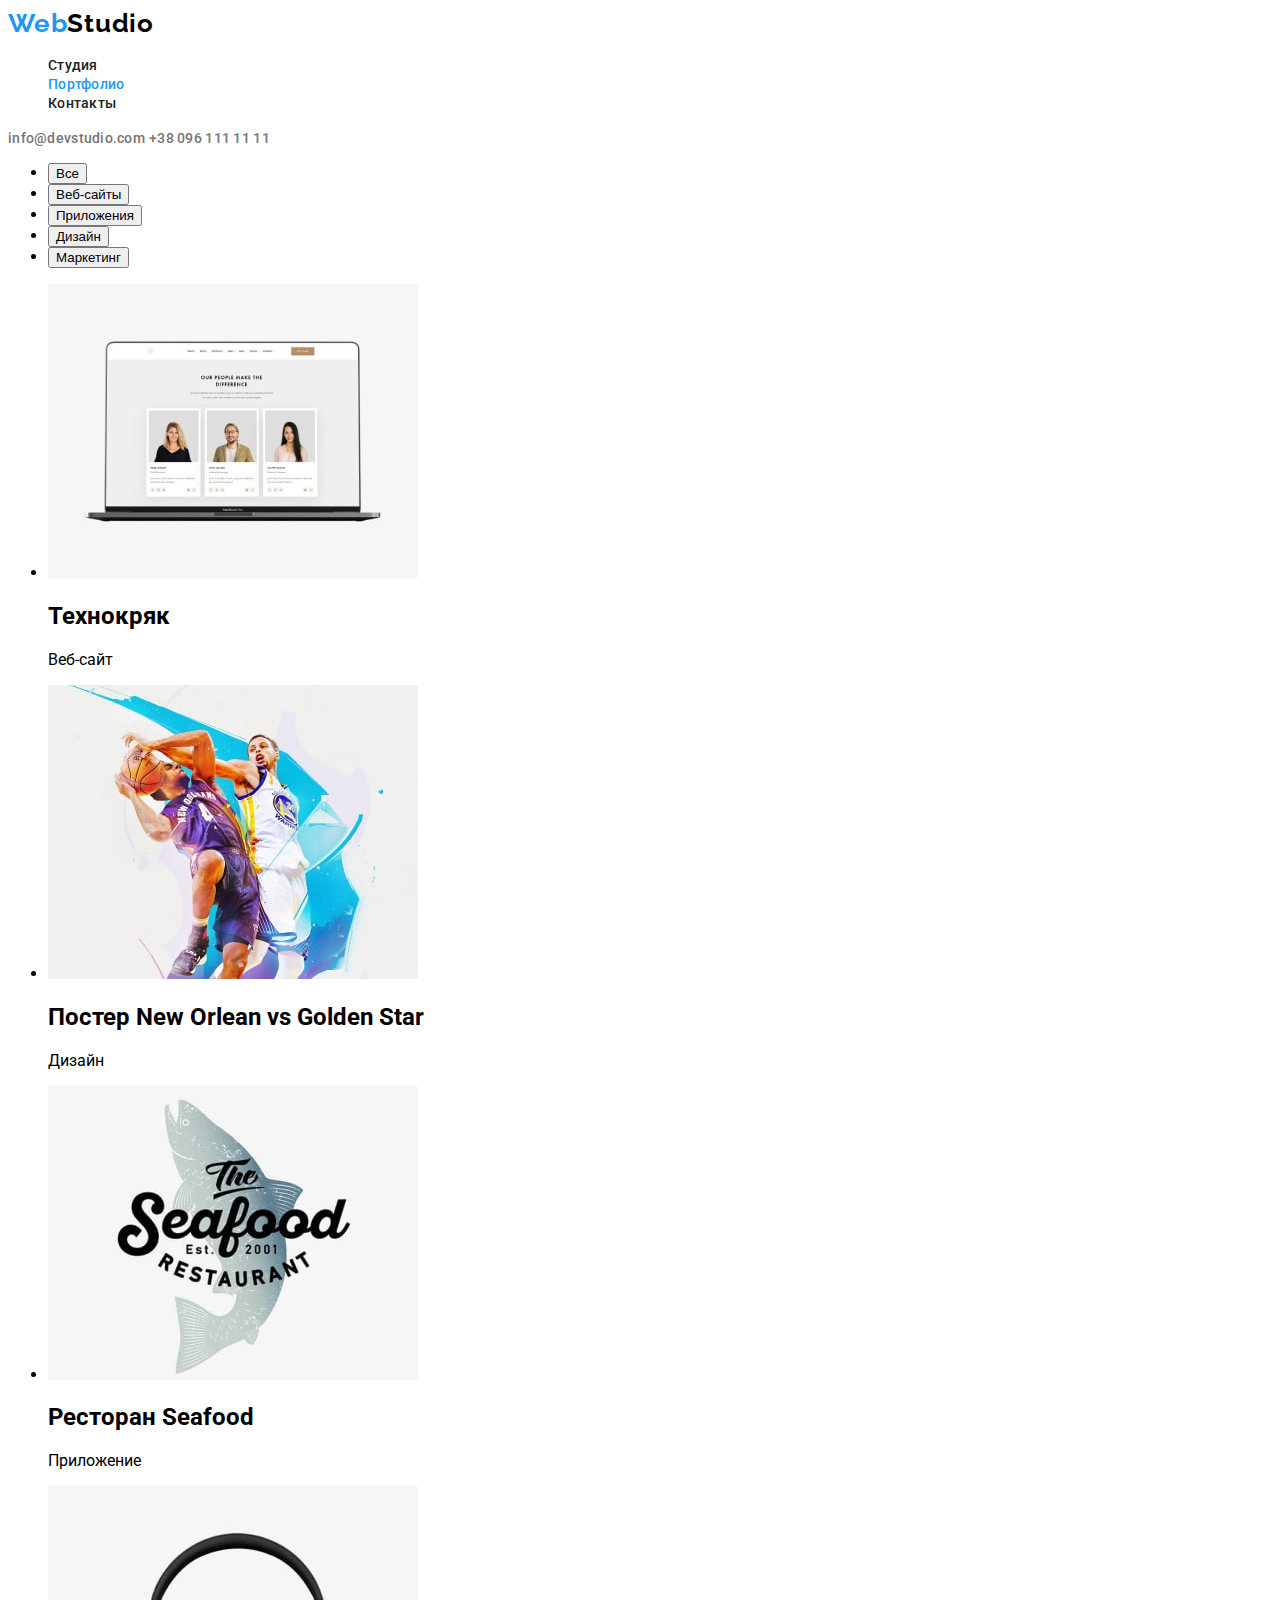
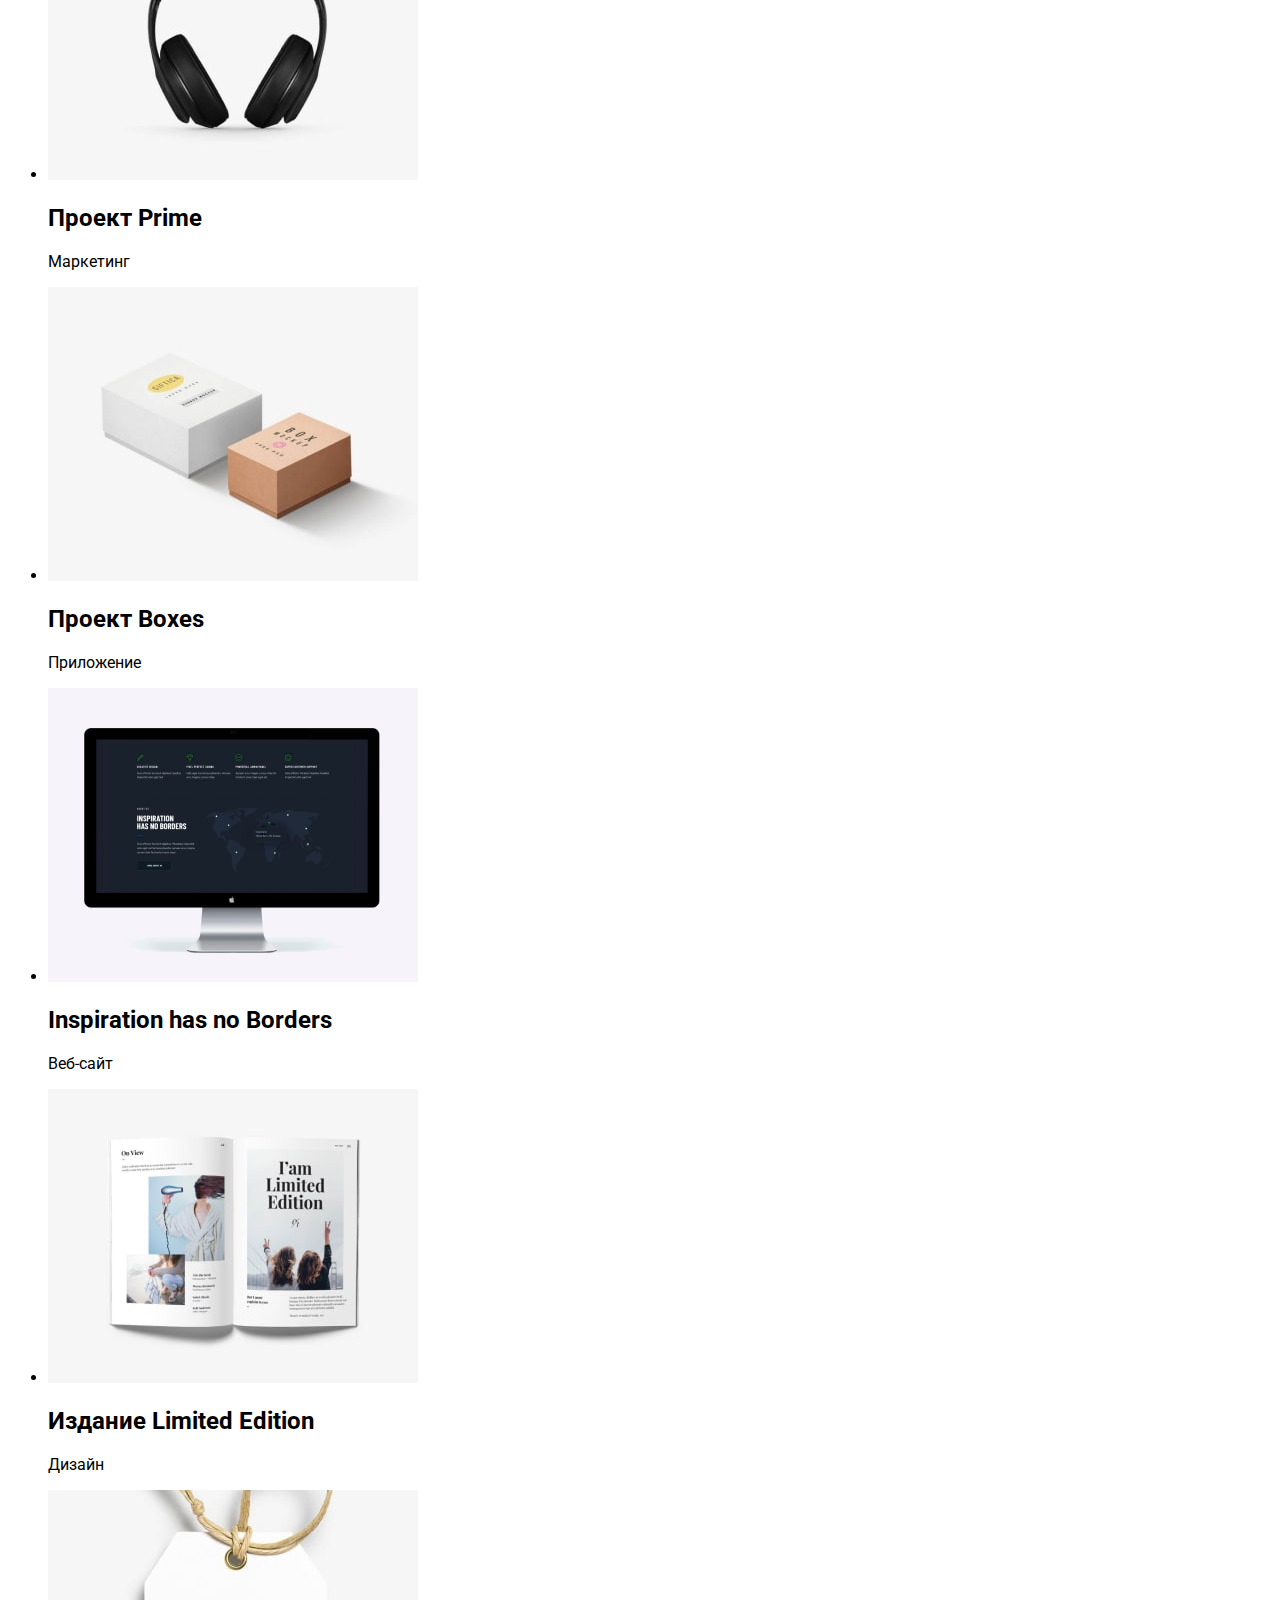
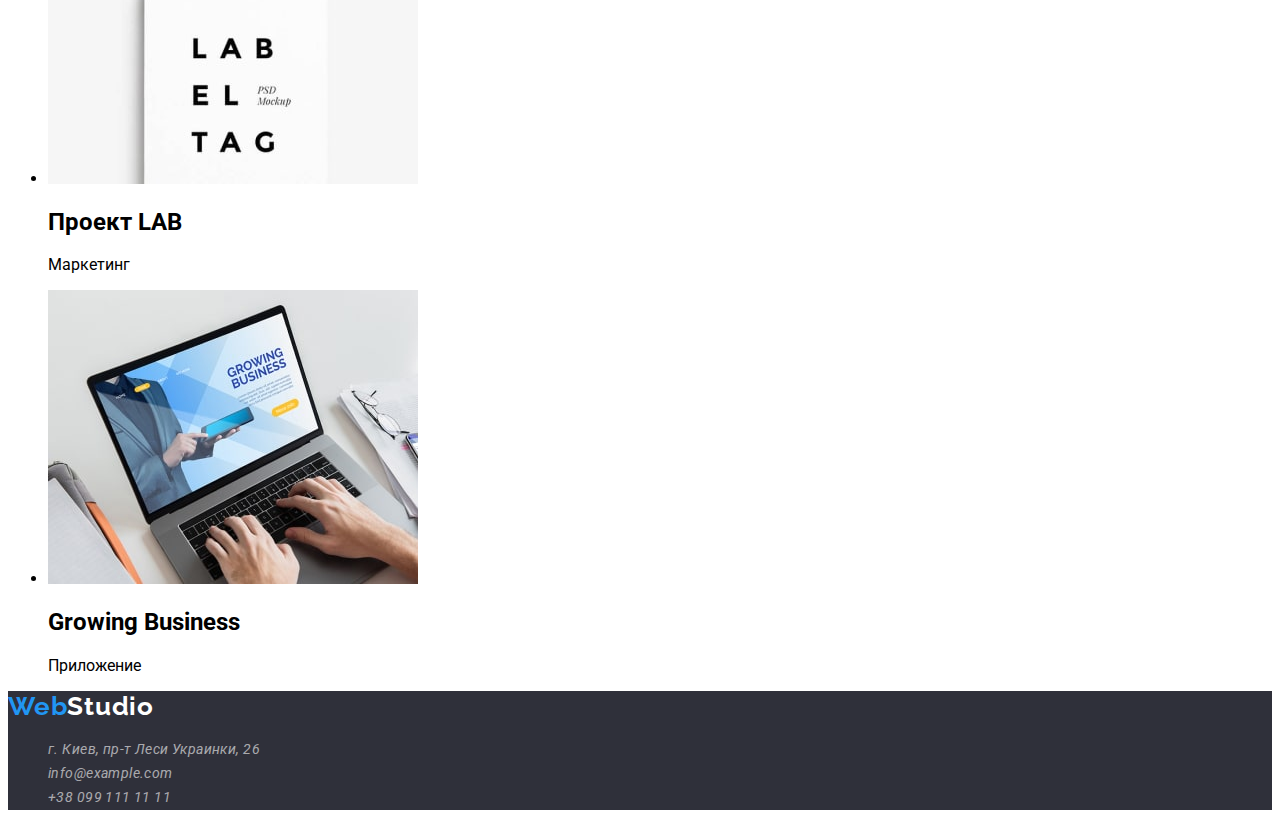
==== portfolio.html @ d0441970 "add html portfolio" ====
<!DOCTYPE html>
<html lang="ru">

<head>
    <meta charset="UTF-8">
    <meta http-equiv="X-UA-Compatible" content="IE=edge">
    <meta name="viewport" content="width=device-width, initial-scale=1.0">
    <title lang="en">WebStudio</title>
    <link rel="preconnect" href="https://fonts.googleapis.com">
    <link rel="preconnect" href="https://fonts.gstatic.com" crossorigin>
    <link
        href="https://fonts.googleapis.com/css2?family=Raleway:wght@700&family=Roboto:wght@400;500;700;900&display=swap"
        rel="stylesheet">
    <link rel="stylesheet" href="./css/styles.css">
</head>

<body>
    <header class="header">
        <a class="header-logo link" href="./index.html" lang="en"><span class="logo-akcent">Web</span>Studio</a>
        <nav class="header-navigaton">
            <ul class="list header-list">
                <li class="header-item">
                    <a href="./index.html" class="header-link link">Студия</a>
                </li>
                <li class="header-item">
                    <a href="" class="header-link now link">Портфолио</a>
                </li>
                <li class="header-item">
                    <a href="" class="header-link link">Контакты</a>
                </li>
            </ul>
        </nav>

        <a class="header-mail link" href="mailto:info@devstudio.com">info@devstudio.com</a>
        <a class="header-tel link" href="tel:+380961111111">+38 096 111 11 11</a>

    </header>
    <main>
        <section class="projects">
            <h1 class="visually-hidden">Наши проекты</h1>
            <div>
                <ul class="filtr-projects-list">
                    <li>
                        <button type="button">Все</button>
                    </li>
                    <li>
                        <button type="button">Веб-сайты</button>
                    </li>
                    <li>
                        <button type="button">Приложения</button>
                    </li>
                    <li>
                        <button type="button">Дизайн</button>
                    </li>
                    <li>
                        <button type="button">Маркетинг</button>
                    </li>
                </ul>
            </div>
            <div>
                <ul>
                    <li>
                        <img src="./images/portfolio-img/technokryak.jpg" 
                        alt="Компютер з відкритим веб-сайтом" 
                        width="370">
                        <h2>Технокряк</h2>
                        <p>Веб-сайт</p>
                    </li>
                    <li>
                        <img src="./images/portfolio-img/poster.jpg" 
                        alt="Два чоловіка грає у баскетбол" 
                        width="370">
                        <h2>Постер <span lang="en">New Orlean vs Golden Star</span></h2>
                        <p>Дизайн</p>
                    </li>
                    <li>
                        <img src="./images/portfolio-img/rest-seafood.jpg" 
                        alt="Логотип ресторану Seafood " 
                        width="370">
                        <h2>Ресторан <span lang="en">Seafood</span></h2>
                        <p>Приложение</p>
                    </li>
                    <li>
                        <img src="./images/portfolio-img/project-prime.jpg" 
                        alt="Навушники" 
                        width="370">
                        <h2>Проект <span lang="en">Prime</span></h2>
                        <p>Маркетинг</p>
                    </li>
                    <li>
                        <img src="./images/portfolio-img/project-boxes.jpg" 
                        alt="Дві коробки" 
                        width="370">
                        <h2>Проект <span lang="en">Boxes</span></h2>
                        <p>Приложение</p>
                    </li>
                    <li>
                        <img src="./images/portfolio-img/inspiration-bordes.jpg" 
                        alt="Компютер з відкритим веб-сайтом" 
                        width="370">
                        <h2 lang="en">Inspiration has no Borders</h2>
                        <p>Веб-сайт</p>
                    </li>
                    <li>
                        <img src="./images/portfolio-img/limited-edition.jpg" 
                        alt="Відкрита книга" 
                        width="370">
                        <h2>Издание <span lang="en">Limited Edition</span></h2>
                        <p>Дизайн</p>
                    </li>
                    <li>
                        <img src="./images/portfolio-img/project-lab.jpg" 
                        alt="Бірка з назвою компанії" 
                        width="370">
                        <h2>Проект <span lang="en">LAB</span></h2>
                        <p>Маркетинг</p>
                    </li>
                    <li>
                        <img src="./images/portfolio-img/growing-business.jpg" 
                        alt="Людина користується додатком" 
                        width="370">
                        <h2 lang="en">Growing Business</h2>
                        <p>Приложение</p>
                    </li>
               </ul>
            </div>
        </section>
    </main>
    <footer class="footer">
        <a class="footer-logo link" href="/" lang="en"><span class="logo-akcent">Web</span>Studio</a>
        <address class="footer-address">
            <ul class="footer-list list">
                <li class="footer-item">
                    <a class="footer-link-address footer-link-home link" href="https://goo.gl/maps/8SdpcCLqTFzbJ95t7"
                        target="_blank" rel="nonoopener noreferrer">г. Киев, пр-т Леси Украинки, 26</a>
                </li>
                <li class="footer-item">
                    <a class="footer-link-address footer-mail link" href="mailto:info@example.com">info@example.com</a>
                </li>
                <li class="footer-item">
                    <a class="footer-link-address footer-tel link" href="tel:+380991111111">+38 099 111 11 11</a>
                </li>
            </ul>
        </address>
    </footer>
 </body>
    
 </html>
---- css/styles.css ----
/* скритий заголовок */

:root {
  --main-title-color: #212121;
  --second-title-color: #ffffff;
  --main-text-color: #757575;
  --second-text-color: rgba(255, 255, 255, 0.6);
  --third-text-color: #ffffff;
  --first-button-color: #ffffff;
  --second-button-color: #212121;
  --header-first-text-color: #212121;
  --header-second-text-color: #757575;
  --accent-color: #2196f3;
  --second-header-logo-color: #000000;
  --second-footer-logo-color: #ffffff;
  --hero-background-color: #2f303a;
  --footer-background-color: #2f303a;
}

.list {
  list-style: none;
}
.link {
  text-decoration: none;
}
body {
  font-family: 'roboto', sans-serif;
}


/* -------------HEADER--------------------------------------------- */
.header-logo {
  font-family: Raleway;
  font-style: normal;
  font-weight: 700;
  font-size: 26px;
  line-height: 1.19;
  letter-spacing: 0.03em;
  color: var(--second-header-logo-color);
}
.logo-akcent {
  font-family: Raleway;
  font-style: normal;
  font-weight: 700;
  font-size: 26px;
  line-height: 1.19px;
  letter-spacing: 0.03em;
  color: var(--accent-color);
}
.header-link {
  font-weight: 500;
  font-size: 14px;
  line-height: 1.14;
  letter-spacing: 0.02em;
  color: var(--header-first-text-color);
}
.header-link:hover,
.header-link:focus {
  color: var(--accent-color);
}
.header-link.now{
  color: var(--accent-color);
}
.header-mail,
.header-tel {
  font-weight: 500;
  font-size: 14px;
  line-height: 1.14;
  letter-spacing: 0.02em;
  color: var(--header-second-text-color);
}
.header-mail:hover,
.header-tel:hover,
.header-mail:focus,
.header-tel:focus {
  color: var(--accent-color);
}

/* -------------MAIN--------------------------------------------- */
/* -------------HERO--------------------------------------------- */
.hero {
  background-color: var(--hero-background-color);
}
.hero-title {
  font-weight: 900;
  font-size: 44px;
  line-height: 1.36;
  text-align: center;
  letter-spacing: 0.06em;
  text-transform: uppercase;
  color: var(--second-title-color);
}
.hero-button {
  font-family: inherit;
  font-weight: 700;
  font-size: 16px;
  line-height: 1.87;
  display: flex;
  align-items: center;
  text-align: center;
  letter-spacing: 0.06em;
  color: var(--first-button-color);

  background: #2196f3;
  box-shadow: 0px 4px 4px rgba(0, 0, 0, 0.15);
  border-radius: 4px;
}

/* -------------features--------------------------------------------- */
/* .visually-hidden */
.visually-hidden {
  position: absolute;
  width: 1px;
  height: 1px;
  margin: -1px;
  border: 0;
  padding: 0;

  white-space: nowrap;
  clip-path: inset(100%);
  clip: rect(0 0 0 0);
  overflow: hidden;
}
.features-item-title {
  font-weight: 700;
  font-size: 14px;
  line-height: 1.14;
  letter-spacing: 0.03em;
  text-transform: uppercase;
  color: var(--main-title-color);
}
.features-text {
  font-weight: 400;
  font-size: 14px;
  line-height: 1.71;
  letter-spacing: 0.03em;
  color: var(--main-text-color);
}

/* -------------about--------------------------------------------- */
.about-title {
  font-weight: 700;
  font-size: 36px;
  line-height: 1.17;
  text-align: center;
  letter-spacing: 0.03em;
  color: var(--main-title-color);
}

/* -------------team--------------------------------------------- */
.team-title {
  font-weight: 700;
  font-size: 36px;
  line-height: 1.17;
  text-align: center;
  letter-spacing: 0.03em;
  color: var(--main-title-color);
}
.team-item-title {
  font-weight: 500;
  font-size: 16px;
  line-height: 1.19;
  text-align: center;
  letter-spacing: 0.03em;
  color: var(--main-title-color);
}
.team-text {
  font-weight: 400;
  font-size: 16px;
  line-height: 1.19;
  text-align: center;
  letter-spacing: 0.03em;
  color: var(--main-text-color);
}

/* -------------footer--------------------------------------------- */
.footer {
  background-color: var(--footer-background-color);
}
.footer-logo {
  font-family: Raleway;
  font-style: normal;
  font-weight: 700;
  font-size: 26px;
  line-height: 1.19;
  letter-spacing: 0.03em;
  color: var(--second-footer-logo-color);
}
.footer-link-address:hover,
.footer-link-address:focus {
  color: var(--third-text-color);
}
.footer-link-address{
   font-weight: 400;
  font-size: 14px;
  line-height: 1.71;
  letter-spacing: 0.03em;
  color: var(--second-text-color);
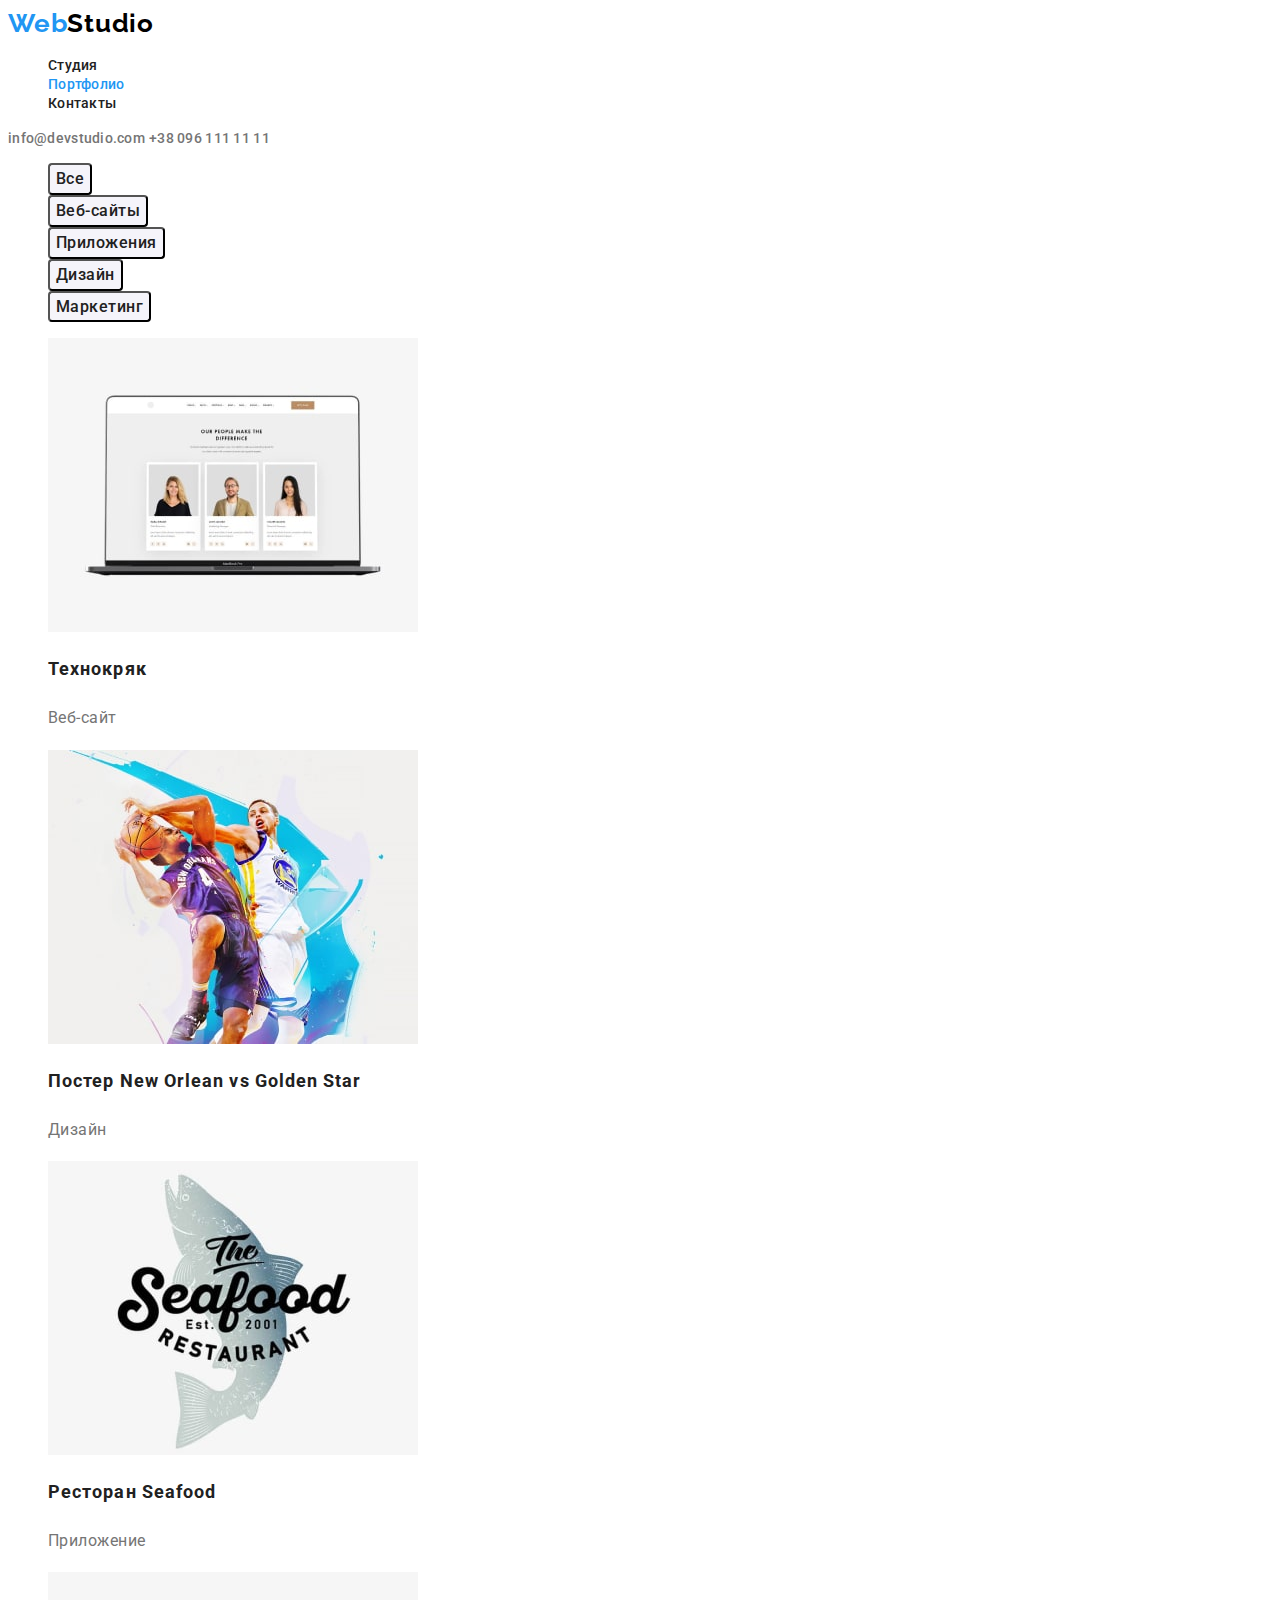
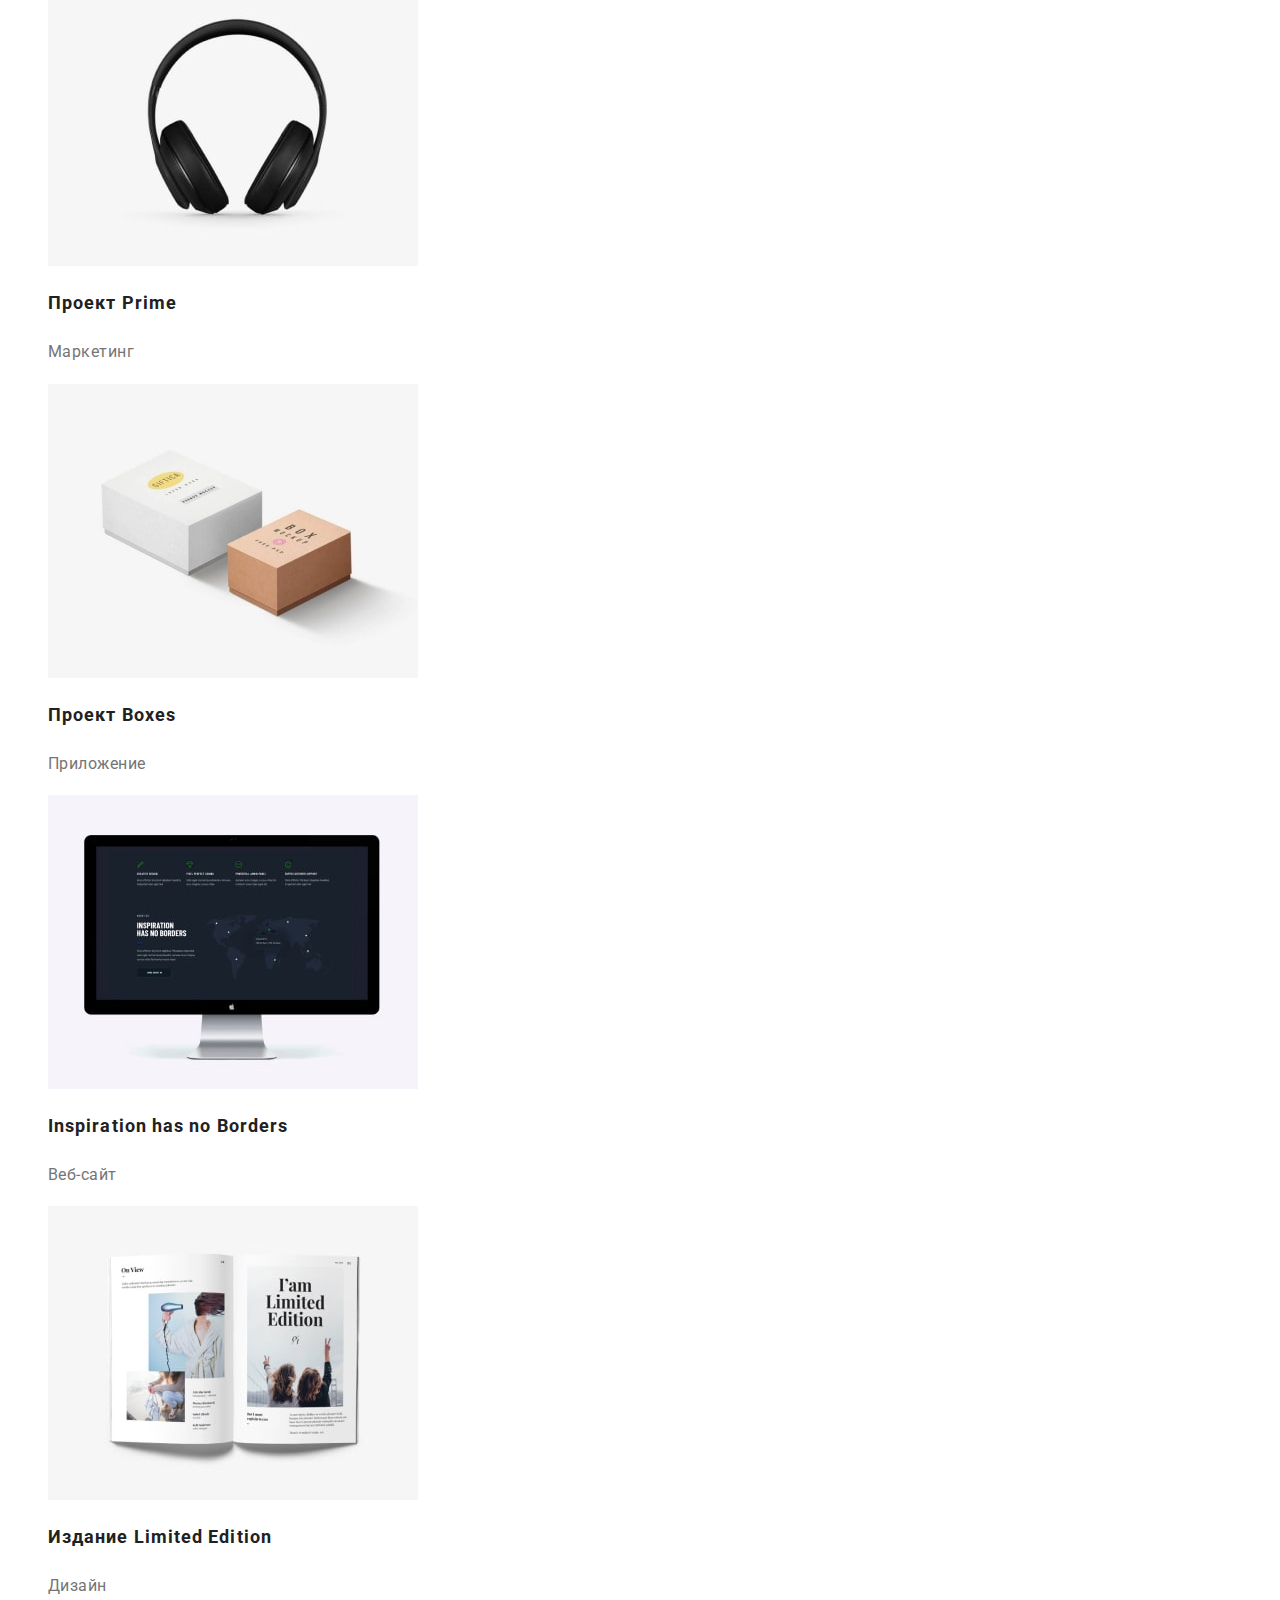
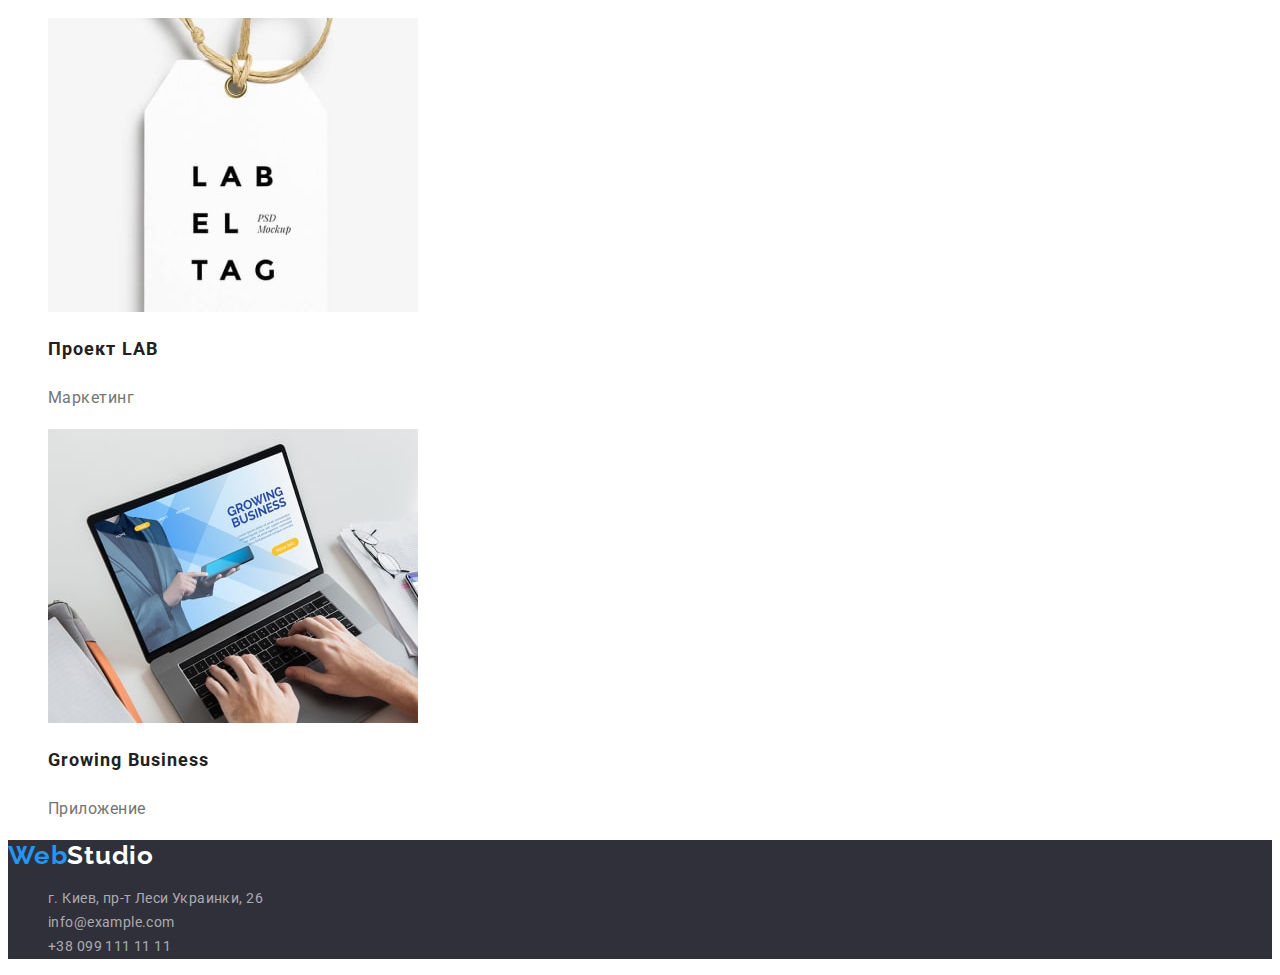
==== commit ac355eb4: "finished" ====
--- a/portfolio.html
+++ b/portfolio.html
@@ -16,14 +16,14 @@
 
 <body>
     <header class="header">
-        <a class="header-logo link" href="./index.html" lang="en"><span class="logo-akcent">Web</span>Studio</a>
+        <a class="header-logo link" href="" lang="en"><span class="logo-akcent">Web</span>Studio</a>
         <nav class="header-navigaton">
             <ul class="list header-list">
                 <li class="header-item">
                     <a href="./index.html" class="header-link link">Студия</a>
                 </li>
                 <li class="header-item">
-                    <a href="" class="header-link now link">Портфолио</a>
+                    <a href="" class="header-link current link">Портфолио</a>
                 </li>
                 <li class="header-item">
                     <a href="" class="header-link link">Контакты</a>
@@ -39,88 +39,88 @@
         <section class="projects">
             <h1 class="visually-hidden">Наши проекты</h1>
             <div>
-                <ul class="filtr-projects-list">
-                    <li>
-                        <button type="button">Все</button>
+                <ul class="filtr-projects-list list">
+                    <li class="filtr-projects-item">
+                        <button class="filtr-projects-button" type="button">Все</button>
                     </li>
-                    <li>
-                        <button type="button">Веб-сайты</button>
+                    <li class="filtr-projects-item">
+                        <button class="filtr-projects-button" type="button">Веб-сайты</button>
                     </li>
-                    <li>
-                        <button type="button">Приложения</button>
+                    <li class="filtr-projects-item">
+                        <button class="filtr-projects-button" type="button">Приложения</button>
                     </li>
-                    <li>
-                        <button type="button">Дизайн</button>
+                    <li class="filtr-projects-item">
+                        <button class="filtr-projects-button" type="button">Дизайн</button>
                     </li>
-                    <li>
-                        <button type="button">Маркетинг</button>
+                    <li class="filtr-projects-item">
+                        <button class="filtr-projects-button" type="button">Маркетинг</button>
                     </li>
                 </ul>
             </div>
             <div>
-                <ul>
-                    <li>
+                <ul class="projects-list list">
+                    <li class="projects-item">
                         <img src="./images/portfolio-img/technokryak.jpg" 
                         alt="Компютер з відкритим веб-сайтом" 
                         width="370">
-                        <h2>Технокряк</h2>
-                        <p>Веб-сайт</p>
+                        <h2 class="projects-title">Технокряк</h2>
+                        <p class="projects-text">Веб-сайт</p>
                     </li>
-                    <li>
+                    <li class="projects-item">
                         <img src="./images/portfolio-img/poster.jpg" 
                         alt="Два чоловіка грає у баскетбол" 
                         width="370">
-                        <h2>Постер <span lang="en">New Orlean vs Golden Star</span></h2>
-                        <p>Дизайн</p>
+                        <h2 class="projects-title">Постер <span lang="en">New Orlean vs Golden Star</span></h2>
+                        <p class="projects-text">Дизайн</p>
                     </li>
-                    <li>
+                    <li class="projects-item">
                         <img src="./images/portfolio-img/rest-seafood.jpg" 
                         alt="Логотип ресторану Seafood " 
                         width="370">
-                        <h2>Ресторан <span lang="en">Seafood</span></h2>
-                        <p>Приложение</p>
+                        <h2 class="projects-title">Ресторан <span lang="en">Seafood</span></h2>
+                        <p class="projects-text">Приложение</p>
                     </li>
-                    <li>
+                    <li class="projects-item">
                         <img src="./images/portfolio-img/project-prime.jpg" 
                         alt="Навушники" 
                         width="370">
-                        <h2>Проект <span lang="en">Prime</span></h2>
-                        <p>Маркетинг</p>
+                        <h2 class="projects-title">Проект <span lang="en">Prime</span></h2>
+                        <p class="projects-text">Маркетинг</p>
                     </li>
-                    <li>
+                    <li class="projects-item">
                         <img src="./images/portfolio-img/project-boxes.jpg" 
                         alt="Дві коробки" 
                         width="370">
-                        <h2>Проект <span lang="en">Boxes</span></h2>
-                        <p>Приложение</p>
+                        <h2 class="projects-title">Проект <span lang="en">Boxes</span></h2>
+                        <p class="projects-text">Приложение</p>
                     </li>
-                    <li>
+                    <li class="projects-item">
                         <img src="./images/portfolio-img/inspiration-bordes.jpg" 
                         alt="Компютер з відкритим веб-сайтом" 
                         width="370">
-                        <h2 lang="en">Inspiration has no Borders</h2>
-                        <p>Веб-сайт</p>
+                        <h2 class="projects-title" lang="en">Inspiration has no Borders</h2>
+                        <p class="projects-text">Веб-сайт</p>
                     </li>
-                    <li>
+                    <li class="projects-item">
                         <img src="./images/portfolio-img/limited-edition.jpg" 
                         alt="Відкрита книга" 
                         width="370">
-                        <h2>Издание <span lang="en">Limited Edition</span></h2>
-                        <p>Дизайн</p>
+                        <h2 class="projects-title">Издание <span lang="en">Limited Edition</span></h2>
+                        <p class="projects-text">Дизайн</p>
                     </li>
-                    <li>
+                    <li class="projects-item">
                         <img src="./images/portfolio-img/project-lab.jpg" 
                         alt="Бірка з назвою компанії" 
                         width="370">
-                        <h2>Проект <span lang="en">LAB</span></h2>
-                        <p>Маркетинг</p>
+                        <h2 class="projects-title">Проект <span lang="en">LAB</span></h2>
+                        <p class="projects-text">Маркетинг</p>
                     </li>
-                    <li>
+                    <li class="projects-item">
                         <img src="./images/portfolio-img/growing-business.jpg" 
                         alt="Людина користується додатком" 
                         width="370">
-                        <h2 lang="en">Growing Business</h2>
-                        <p>Приложение</p>
+                        <h2 class="projects-title" lang="en">Growing Business</h2>
+                        <p class="projects-text">Приложение</p>
                     </li>
                </ul>
             </div>
--- a/css/styles.css
+++ b/css/styles.css
@@ -27,7 +27,6 @@
   font-family: 'roboto', sans-serif;
 }
 
-
 /* -------------HEADER--------------------------------------------- */
 .header-logo {
   font-family: Raleway;
@@ -58,7 +57,7 @@
 .header-link:focus {
   color: var(--accent-color);
 }
-.header-link.now{
+.header-link.current {
   color: var(--accent-color);
 }
 .header-mail,
@@ -76,7 +75,7 @@
   color: var(--accent-color);
 }
 
-/* -------------MAIN--------------------------------------------- */
+/* -------------STUDIO--------------------------------------------- */
 /* -------------HERO--------------------------------------------- */
 .hero {
   background-color: var(--hero-background-color);
@@ -100,6 +99,7 @@
   text-align: center;
   letter-spacing: 0.06em;
   color: var(--first-button-color);
+  cursor: pointer;
 
   background: #2196f3;
   box-shadow: 0px 4px 4px rgba(0, 0, 0, 0.15);
@@ -130,7 +130,6 @@
   color: var(--main-title-color);
 }
 .features-text {
-  font-weight: 400;
   font-size: 14px;
   line-height: 1.71;
   letter-spacing: 0.03em;
@@ -165,7 +164,6 @@
   color: var(--main-title-color);
 }
 .team-text {
-  font-weight: 400;
   font-size: 16px;
   line-height: 1.19;
   text-align: center;
@@ -190,9 +188,43 @@
 .footer-link-address:focus {
   color: var(--third-text-color);
 }
-.footer-link-address{
-   font-weight: 400;
+.footer-link-address {
+  font-style: normal;
+  font-weight: 400;
   font-size: 14px;
   line-height: 1.71;
   letter-spacing: 0.03em;
-  color: var(--second-text-color);+  color: var(--second-text-color);
+}
+/* -------------projects--------------------------------------------- */
+.filtr-projects-button {
+  font-family: inherit;
+  font-weight: 500;
+  font-size: 16px;
+  line-height: 1.62;
+  text-align: center;
+  letter-spacing: 0.03em;
+  color: var(--second-button-color);
+  cursor: pointer;
+
+  background: #f5f4fa;
+  border-radius: 4px;
+}
+.filtr-projects-button:hover,
+.filtr-projects-button:focus {
+  color: var(--first-button-color);
+  background: var(--accent-color);
+}
+.projects-title {
+  font-weight: 700;
+  font-size: 18px;
+  line-height: 2;
+  letter-spacing: 0.06em;
+  color: var(--main-title-color);
+}
+.projects-text {
+  font-size: 16px;
+  line-height: 1.9;
+  letter-spacing: 0.03em;
+  color: var(--main-text-color);
+}
